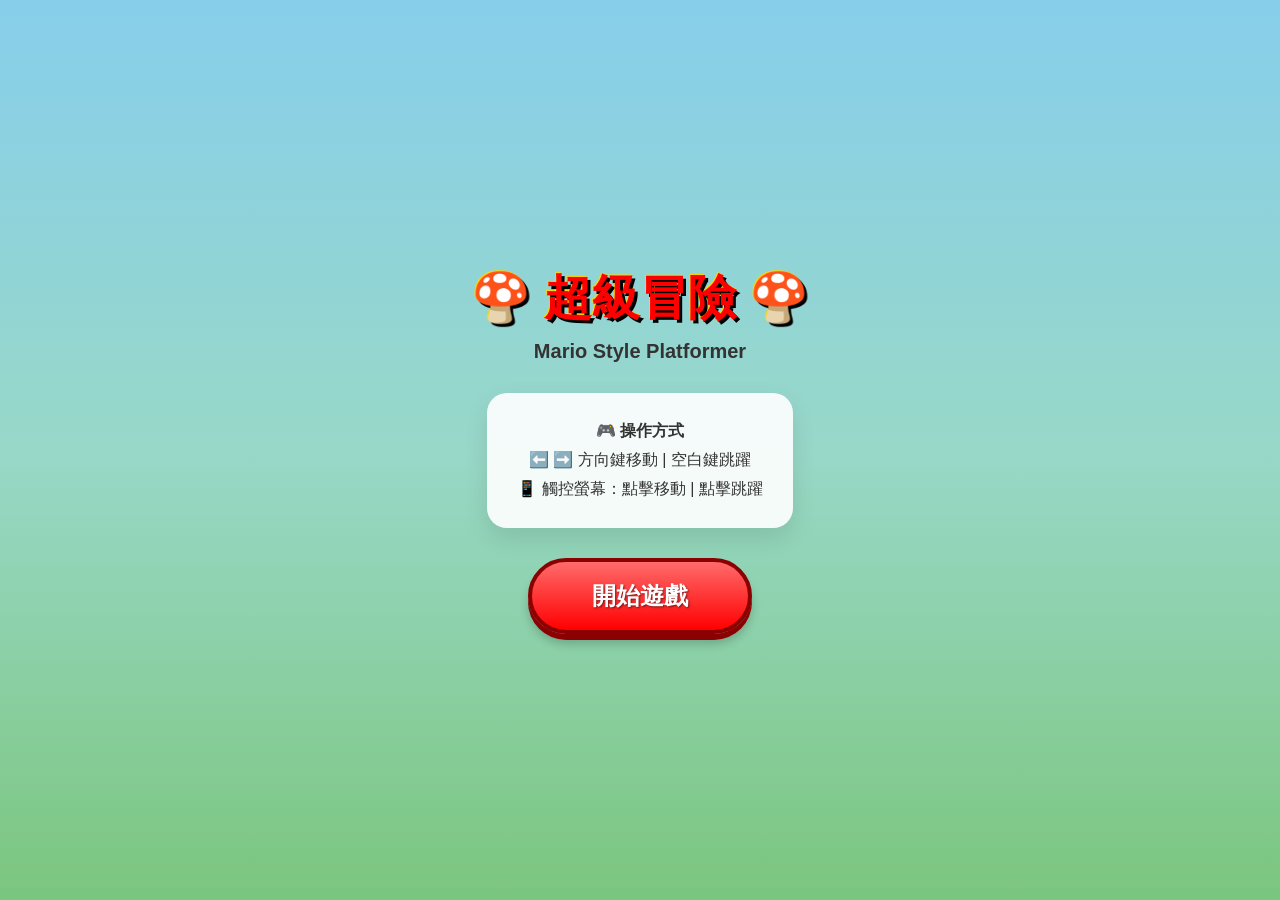
==== index.html @ e12b1402 "🏅v2.29.0 成就系統內容擴充：10 個新成就 + 隱藏機制 + 成就頁 Modal v2.13 已做基礎 9 個成就，但沒展示頁也沒推進感 — 玩家拿到只看到短暫 通知就消失。本版補完最後這塊 " ====
<!DOCTYPE html>
<html lang="zh-TW">

<head>
  <meta charset="UTF-8">
  <meta name="viewport"
    content="width=device-width, initial-scale=1.0, maximum-scale=1.0, user-scalable=no, viewport-fit=cover">
  <meta name="apple-mobile-web-app-capable" content="yes">
  <meta name="mobile-web-app-capable" content="yes">
  <meta name="theme-color" content="#FF0000">
  <meta name="apple-mobile-web-app-status-bar-style" content="black-translucent">
  <meta name="description" content="經典瑪莉歐風格平台跳躍遊戲 - PWA 離線可玩">
  <title>超級瑪莉歐冒險</title>
  <link rel="manifest" href="manifest.json">
  <link rel="icon" type="image/png" href="assets/icon-192.png">
  <link rel="shortcut icon" type="image/png" href="assets/icon-192.png">
  <link rel="apple-touch-icon" href="assets/icon-192.png">
  <link rel="stylesheet" href="style.css?v=2.29.0">
</head>

<body>
  <!-- Start Screen -->
  <div id="startScreen">
    <div id="gameTitle">🍄 超級冒險 🍄</div>
    <div id="gameSubtitle">Mario Style Platformer</div>
    <div id="startInstructions">
      <p>🎮 <strong>操作方式</strong></p>
      <p>⬅️ ➡️ 方向鍵移動 | 空白鍵跳躍</p>
      <p>📱 觸控螢幕：點擊移動 | 點擊跳躍</p>
    </div>
    <button id="startButton">開始遊戲</button>
  </div>

  <!-- Level Select Screen (NES retro style text menu) -->
  <div id="levelSelectScreen">
    <div class="lsTitle">SELECT WORLD</div>
    <div class="lsSubtitle">↑↓ 選擇 ｜ Enter / 點擊 進入</div>
    <ul id="levelSelectList"></ul>
    <button id="levelSelectBack" class="lsBack">← 返回</button>
  </div>

  <!-- Level Cleared Overlay -->
  <div id="levelClearedOverlay">
    <div class="lcTitle">★ STAGE CLEAR ★</div>
    <div id="lcLevelName" class="lcLevelName">World 1-1</div>
    <div id="lcScore" class="lcScore">SCORE: 0</div>
    <div id="lcUnlockMessage" class="lcUnlock"></div>
    <div class="lcButtons">
      <button id="lcNextLevelBtn">下一關 ▶</button>
      <button id="lcMenuBtn">回選單</button>
    </div>
  </div>

  <!-- Game Canvas -->
  <canvas id="gameArea"></canvas>

  <!-- Game UI -->
  <div id="gameUI">
    <div id="score">⭐ 0</div>
    <div id="highScore">🏆 0</div>
    <button id="muteButton">🔊</button>
    <button id="settingsButton" title="音效設定">⚙️</button>
    <button id="fullscreenButton">⛶</button>
    <button id="pauseButton">⏸️</button>
  </div>

  <!-- Pause Overlay -->
  <div id="pauseOverlay">
    <div id="pauseText">⏸️ 暫停</div>
    <div id="pauseContent">
      <div id="pauseStats">
        <div class="stat-row"><span>💀 擊殺</span><span id="pauseKills">0</span></div>
        <div class="stat-row"><span>🪙 金幣</span><span id="pauseCoins">0</span></div>
        <div class="stat-row"><span>👑 分數</span><span id="pauseScore">0</span></div>
        <div class="stat-row"><span>🏅 成就</span><span id="pauseAchievements">0/0</span></div>
      </div>
      <div id="controlGuide">
        <div class="guide-title">🎮 操作說明</div>
        <div class="guide-row"><span>⬅️➡️</span><span>移動</span></div>
        <div class="guide-row"><span>空白鍵</span><span>跳躍</span></div>
        <div class="guide-row"><span>⬇️ / S</span><span>蹲下</span></div>
        <div class="guide-row"><span>Shift</span><span>衝刺</span></div>
        <div class="guide-row"><span>牆壁+跳</span><span>蹬牆跳</span></div>
      </div>
    </div>
    <div id="pauseActions">
      <button id="resumeButton">繼續遊戲</button>
      <button id="achievementsButton" class="pauseSecondaryBtn">🏅 成就 (<span id="achievementCount">0/0</span>)</button>
      <button id="replayTutorialButton" class="pauseSecondaryBtn">📖 重看教學</button>
    </div>
  </div>

  <!-- Achievements Modal -->
  <div id="achievementsModal" class="modal-overlay">
    <div class="modal-content achievementsContent">
      <h3>🏅 成就 <span id="achievementsHeaderRate">(0/0)</span></h3>
      <div id="achievementsList"></div>
      <button id="closeAchievementsBtn">關閉</button>
    </div>
  </div>

  <!-- Game Over Overlay -->
  <div id="gameOverOverlay">
    <div id="gameOver">遊戲結束！</div>
    <div id="finalScore"></div>
    <div id="finalHighScore"></div>
    <button id="restartButton">重新開始</button>
  </div>

  <!-- Audio Settings Modal -->
  <div id="audioSettingsModal" class="modal-overlay">
    <div class="modal-content">
      <h3>🔊 音效設定</h3>
      <div class="volume-control">
        <label>🎵 音樂 (BGM)</label>
        <input type="range" id="musicVolumeSlider" min="0" max="100" value="40">
        <span id="musicVolumeValue">40%</span>
      </div>
      <div class="volume-control">
        <label>🔔 音效 (SFX)</label>
        <input type="range" id="sfxVolumeSlider" min="0" max="100" value="70">
        <span id="sfxVolumeValue">70%</span>
      </div>
      <button id="closeSettingsBtn">確定</button>
    </div>
  </div>

  <!-- Touch Controls -->
  <div id="controlButtons">
    <div id="leftButton" class="controlButton">◀</div>
    <div id="jumpButton" class="controlButton">↑</div>
    <div id="rightButton" class="controlButton">▶</div>
  </div>

  <!-- Update Banner (PWA new-version detection) -->
  <div id="updateBanner">
    <span id="updateBannerText">🎉 新版本已就緒</span>
    <button id="updateBannerBtn">立即更新</button>
    <button id="updateBannerDismiss" aria-label="關閉">✕</button>
  </div>

  <script type="module" src="js/main.js?v=2.29.0"></script>
  <script>
    // Register Service Worker + listen for new-version events.
    // Pairs with version.json polling (in main.js) for redundancy.
    if ('serviceWorker' in navigator) {
      window.addEventListener('load', () => {
        navigator.serviceWorker.register('./sw.js').then(reg => {
          console.log('[SW] registered, scope:', reg.scope);

          // A new SW is installing — wire up an updatefound listener
          reg.addEventListener('updatefound', () => {
            const newWorker = reg.installing;
            if (!newWorker) return;
            newWorker.addEventListener('statechange', () => {
              if (newWorker.state === 'installed' && navigator.serviceWorker.controller) {
                // New SW is ready and an old one is in control → offer update
                window.dispatchEvent(new CustomEvent('marioNewVersionReady', {
                  detail: { source: 'sw-updatefound' }
                }));
              }
            });
          });

          // Periodic update check (every 10 min)
          setInterval(() => reg.update().catch(() => {}), 10 * 60 * 1000);
        }).catch(err => console.warn('[SW] registration failed:', err));

        // When the new SW takes control, suggest reload
        let refreshing = false;
        navigator.serviceWorker.addEventListener('controllerchange', () => {
          if (refreshing) return;
          refreshing = true;
          window.location.reload();
        });
      });
    }

    window.onerror = function (message, source, lineno, colno, error) {
      const errorDiv = document.createElement('div');
      errorDiv.style.position = 'fixed';
      errorDiv.style.top = '0';
      errorDiv.style.left = '0';
      errorDiv.style.width = '100%';
      errorDiv.style.backgroundColor = 'red';
      errorDiv.style.color = 'white';
      errorDiv.style.padding = '10px';
      errorDiv.style.zIndex = '9999';
      errorDiv.textContent = `Error: ${message} at ${source}:${lineno}:${colno}`;
      document.body.appendChild(errorDiv);
      console.error(error);
    };
  </script>
</body>

</html>
---- style.css ----
* {
    box-sizing: border-box;
}

body {
    margin: 0;
    overflow: hidden;
    background: linear-gradient(180deg, #1a1a2e 0%, #16213e 50%, #0f3460 100%);
    font-family: 'Segoe UI', 'Roboto', Arial, sans-serif;
    min-height: 100vh;
    display: flex;
    flex-direction: column;
    align-items: center;
    justify-content: center;
}

#gameArea {
    /* Force 2:1 Aspect Ratio */
    aspect-ratio: 2 / 1;

    /* Constraints to fit screen */
    width: 100%;
    height: auto;
    max-width: 100vw;
    max-height: 60svh;
    /* Dynamic viewport height for iOS */

    /* Centering & Object Fit */
    display: block;
    margin: auto;
    object-fit: contain;

    /* Visuals */
    background-color: #000;
    box-shadow: 0 20px 50px rgba(0, 0, 0, 0.5);
    border-radius: 4px;
}

/* 橫向時允許更大的高度 */
@media (orientation: landscape) {
    #gameArea {
        max-height: 100svh;
    }
}

/* 直立模式：縮短高度讓按鈕有空間 */
@media (orientation: portrait) {
    #gameArea {
        max-height: 45svh;
        width: 100%;
    }

    #gameUI {
        top: 8px;
        padding: 6px 12px;
        gap: 8px;
        font-size: 14px;
        width: 98%;
        justify-content: space-around;
    }

    #score,
    #highScore {
        font-size: 13px;
    }

    #gameUI button {
        width: 32px;
        height: 32px;
        font-size: 14px;
    }

    #controlButtons {
        bottom: 20px;
        gap: 25px;
    }

    .controlButton {
        width: 75px;
        height: 75px;
        font-size: 30px;
    }

    #jumpButton {
        width: 88px;
        height: 88px;
        font-size: 34px;
    }
}

/* ========== START SCREEN ========== */
#startScreen {
    position: fixed;
    top: 0;
    left: 0;
    width: 100%;
    height: 100%;
    background: linear-gradient(180deg, #87CEEB 0%, #98D8C8 50%, #7BC67E 100%);
    display: flex;
    flex-direction: column;
    align-items: center;
    justify-content: center;
    z-index: 1000;
}

#gameTitle {
    font-size: 48px;
    font-weight: 900;
    color: #FF0000;
    text-shadow: 3px 3px 0 #000, -1px -1px 0 #FFD700;
    margin-bottom: 10px;
    animation: bounce 1s ease-in-out infinite;
    text-align: center;
    padding: 0 20px;
}

#gameSubtitle {
    font-size: 20px;
    color: #333;
    margin-bottom: 30px;
    font-weight: bold;
}

#startInstructions {
    background: rgba(255, 255, 255, 0.9);
    padding: 20px 30px;
    border-radius: 20px;
    margin-bottom: 30px;
    text-align: center;
    box-shadow: 0 10px 25px rgba(0, 0, 0, 0.1);
    max-width: 90%;
}

#startInstructions p {
    margin: 8px 0;
    font-size: 16px;
    color: #333;
}

#startButton {
    padding: 18px 60px;
    font-size: 24px;
    font-weight: 900;
    background: linear-gradient(180deg, #FF6B6B 0%, #FF0000 100%);
    color: white;
    border: 4px solid #8B0000;
    border-radius: 50px;
    cursor: pointer;
    text-shadow: 1px 1px 2px rgba(0, 0, 0, 0.5);
    transition: transform 0.1s, box-shadow 0.2s;
    box-shadow: 0 6px 0 #8B0000, 0 10px 10px rgba(0, 0, 0, 0.2);
}

#startButton:hover {
    transform: translateY(-2px);
    box-shadow: 0 8px 0 #8B0000, 0 15px 20px rgba(0, 0, 0, 0.3);
}

#startButton:active {
    transform: translateY(4px);
    box-shadow: 0 2px 0 #8B0000, 0 5px 5px rgba(0, 0, 0, 0.2);
}

@keyframes bounce {

    0%,
    100% {
        transform: translateY(0);
    }

    50% {
        transform: translateY(-10px);
    }
}

/* ========== GAME UI ========== */
#gameUI {
    position: fixed;
    top: 20px;
    left: 50%;
    transform: translateX(-50%);
    display: flex;
    align-items: center;
    gap: 15px;
    padding: 10px 25px;
    padding-top: max(10px, env(safe-area-inset-top));
    padding-left: max(25px, env(safe-area-inset-left));
    padding-right: max(25px, env(safe-area-inset-right));
    background: rgba(255, 255, 255, 0.25);
    backdrop-filter: blur(12px);
    -webkit-backdrop-filter: blur(12px);
    border: 1px solid rgba(255, 255, 255, 0.3);
    border-radius: 50px;
    box-shadow: 0 8px 32px 0 rgba(31, 38, 135, 0.37);
    z-index: 100;
    transition: all 0.3s ease;
}

#score,
#highScore {
    font-size: 20px;
    font-weight: 800;
    color: #fff;
    text-shadow: 0 2px 4px rgba(0, 0, 0, 0.8);
    display: flex;
    align-items: center;
    gap: 5px;
    white-space: nowrap;
}

#gameUI button {
    width: 40px;
    height: 40px;
    border-radius: 50%;
    border: none;
    background: rgba(0, 0, 0, 0.3);
    color: white;
    font-size: 18px;
    cursor: pointer;
    transition: all 0.2s ease;
    display: flex;
    align-items: center;
    justify-content: center;
    backdrop-filter: blur(4px);
    border: 1px solid rgba(255, 255, 255, 0.2);
}

#gameUI button:hover {
    background: rgba(0, 0, 0, 0.5);
    transform: scale(1.1);
}

#gameUI button:active {
    transform: scale(0.95);
}

/* ========== PAUSE OVERLAY ========== */
#pauseOverlay {
    display: none;
    position: fixed;
    top: 0;
    left: 0;
    width: 100%;
    height: 100%;
    background: rgba(20, 20, 40, 0.85);
    backdrop-filter: blur(10px);
    -webkit-backdrop-filter: blur(10px);
    flex-direction: column;
    align-items: center;
    justify-content: center;
    z-index: 200;
    animation: fadeIn 0.3s ease;
}

#pauseText {
    font-size: 64px;
    font-weight: 900;
    color: #fff;
    text-shadow: 0 4px 15px rgba(0, 0, 0, 0.5);
    margin-bottom: 40px;
    letter-spacing: 2px;
}

#resumeButton {
    padding: 15px 60px;
    font-size: 24px;
    font-weight: bold;
    color: white;
    background: linear-gradient(135deg, #6e8efb, #a777e3);
    border: none;
    border-radius: 50px;
    cursor: pointer;
    box-shadow: 0 10px 20px rgba(0, 0, 0, 0.2);
    transition: transform 0.2s, box-shadow 0.2s;
}

#resumeButton:hover {
    transform: translateY(-3px);
    box-shadow: 0 15px 25px rgba(0, 0, 0, 0.3);
}

#pauseActions {
    display: flex;
    flex-direction: column;
    gap: 12px;
    align-items: center;
}

.pauseSecondaryBtn {
    padding: 10px 28px;
    font-size: 15px;
    color: #ddd;
    background: transparent;
    border: 2px solid rgba(255, 255, 255, 0.3);
    border-radius: 30px;
    cursor: pointer;
    transition: border-color 0.15s, color 0.15s;
}

.pauseSecondaryBtn:hover {
    border-color: #FFD700;
    color: #FFD700;
}

/* ========== GAME OVER OVERLAY ========== */
#gameOverOverlay {
    display: none;
    position: fixed;
    top: 0;
    left: 0;
    width: 100%;
    height: 100%;
    background: rgba(0, 0, 0, 0.9);
    backdrop-filter: blur(8px);
    flex-direction: column;
    align-items: center;
    justify-content: center;
    z-index: 200;
    animation: fadeIn 0.5s ease;
}

#gameOver {
    font-size: 60px;
    font-weight: 900;
    color: #FF6B6B;
    text-shadow: 0 4px 10px rgba(0, 0, 0, 0.8);
    margin-bottom: 20px;
    text-align: center;
}

#finalScore {
    font-size: 32px;
    color: #FFD700;
    margin-bottom: 20px;
    font-weight: bold;
    text-shadow: 0 2px 5px rgba(0, 0, 0, 0.8);
}

#finalHighScore {
    font-size: 24px;
    color: #fff;
    margin-bottom: 30px;
    font-weight: bold;
    text-shadow: 0 2px 5px rgba(0, 0, 0, 0.8);
    transition: transform 0.5s ease;
}

#restartButton {
    padding: 18px 50px;
    font-size: 24px;
    font-weight: bold;
    background: linear-gradient(135deg, #FF6B6B 0%, #FF0000 100%);
    color: white;
    border: none;
    border-radius: 50px;
    cursor: pointer;
    box-shadow: 0 10px 20px rgba(255, 0, 0, 0.3);
    transition: all 0.2s;
}

#restartButton:hover {
    transform: scale(1.05) translateY(-2px);
}

/* ========== TOUCH CONTROLS ========== */
#controlButtons {
    position: fixed;
    bottom: 30px;
    left: 0;
    right: 0;
    display: none;
    justify-content: center;
    gap: 40px;
    z-index: 100;
    padding: 0 20px;
    padding-bottom: max(20px, env(safe-area-inset-bottom));
    padding-left: max(20px, env(safe-area-inset-left));
    padding-right: max(20px, env(safe-area-inset-right));
    pointer-events: none;
}

.controlButton {
    width: 90px;
    height: 90px;
    background: rgba(255, 255, 255, 0.25);
    backdrop-filter: blur(10px);
    border: 3px solid rgba(255, 255, 255, 0.5);
    border-radius: 50%;
    display: flex;
    justify-content: center;
    align-items: center;
    font-size: 36px;
    color: white;
    cursor: pointer;
    user-select: none;
    -webkit-user-select: none;
    touch-action: none;
    box-shadow: 0 8px 20px rgba(0, 0, 0, 0.4), inset 0 2px 4px rgba(255, 255, 255, 0.2);
    pointer-events: auto;
    transition: transform 0.08s, background 0.1s, box-shadow 0.1s;
    text-shadow: 0 2px 4px rgba(0, 0, 0, 0.5);
}

.controlButton:active {
    transform: scale(0.88);
    background: rgba(255, 255, 255, 0.5);
    box-shadow: 0 4px 10px rgba(0, 0, 0, 0.3), inset 0 2px 8px rgba(255, 255, 255, 0.4), 0 0 20px rgba(255, 255, 255, 0.3);
}

#jumpButton {
    width: 105px;
    height: 105px;
    background: rgba(255, 80, 80, 0.45);
    border-color: rgba(255, 120, 120, 0.7);
    font-size: 40px;
}

#jumpButton:active {
    background: rgba(255, 100, 100, 0.7);
    box-shadow: 0 4px 10px rgba(255, 0, 0, 0.3), inset 0 2px 8px rgba(255, 255, 255, 0.3), 0 0 25px rgba(255, 100, 100, 0.5);
}

/* ========== ORIENTATION WARNING ========== */
#orientationWarning {
    display: none;
    position: fixed;
    top: 0;
    left: 0;
    width: 100%;
    height: 100%;
    background: #1a1a2e;
    z-index: 9999;
    flex-direction: column;
    align-items: center;
    justify-content: center;
    color: white;
    text-align: center;
    padding: 20px;
    padding-left: max(20px, env(safe-area-inset-left));
    padding-right: max(20px, env(safe-area-inset-right));
}

.rotate-icon {
    font-size: 60px;
    margin-bottom: 20px;
    animation: rotatePhone 2s infinite ease-in-out;
    display: block;
}

#orientationWarning p {
    font-size: 24px;
    line-height: 1.5;
    font-weight: bold;
    color: #fff;
    margin: 0;
    text-shadow: 0 2px 4px rgba(0, 0, 0, 0.5);
}

@keyframes rotatePhone {

    0%,
    10% {
        transform: rotate(0deg);
    }

    40%,
    60% {
        transform: rotate(-90deg);
    }

    90%,
    100% {
        transform: rotate(0deg);
    }
}

@keyframes fadeIn {
    from {
        opacity: 0;
    }

    to {
        opacity: 1;
    }
}

@keyframes slideDown {
    from {
        transform: translateY(-50px);
        opacity: 0;
    }

    to {
        transform: translateY(0);
        opacity: 1;
    }
}

/* ========== RESPONSIVE ========== */
@media (max-width: 850px) {
    #gameArea {
        /* Remove forced width/height to let aspect-ratio work globally */
        border: none;
        border-radius: 0;
    }

    #gameUI {
        top: 10px;
        padding: 8px 15px;
        gap: 10px;
        width: 95%;
        justify-content: space-around;
    }

    #score,
    #highScore {
        font-size: 16px;
    }

    #gameUI button {
        width: 36px;
        height: 36px;
        font-size: 16px;
    }

    #gameTitle {
        font-size: 32px;
    }

    #pauseText {
        font-size: 40px;
    }

    #gameOver {
        font-size: 40px;
    }
}

/* 觸控裝置（含直立與橫向）均顯示觸控按鈕 */
@media (pointer: coarse) {
    #controlButtons {
        display: flex !important;
    }
}

/* 小螢幕也顯示觸控按鈕 */
@media (max-width: 850px) {
    #controlButtons {
        display: flex !important;
    }
}

/* 橫向時按鈕隱藏（鍵盤玩家不需要） */
@media (pointer: fine) and (orientation: landscape) {
    #controlButtons {
        display: none !important;
    }
}

/* ========== Audio Settings Modal ========== */
.modal-overlay {
    display: none;
    position: fixed;
    top: 0;
    left: 0;
    width: 100%;
    height: 100%;
    background: rgba(0, 0, 0, 0.7);
    backdrop-filter: blur(5px);
    z-index: 9999;
    justify-content: center;
    align-items: center;
}

.modal-overlay.active {
    display: flex;
}

.modal-content {
    background: linear-gradient(135deg, rgba(30, 30, 50, 0.95), rgba(50, 50, 80, 0.95));
    border: 2px solid rgba(255, 255, 255, 0.2);
    border-radius: 16px;
    padding: 25px 35px;
    min-width: 300px;
    max-width: 90vw;
    box-shadow: 0 20px 40px rgba(0, 0, 0, 0.5);
}

.modal-content h3 {
    font-size: 24px;
    color: #FFD700;
    margin: 0 0 20px 0;
    text-align: center;
}

.volume-control {
    margin: 15px 0;
}

.volume-control label {
    display: block;
    color: #FFF;
    font-size: 14px;
    margin-bottom: 8px;
}

.volume-control input[type=range] {
    width: 100%;
    height: 8px;
    border-radius: 4px;
    background: rgba(255, 255, 255, 0.2);
    outline: none;
    -webkit-appearance: none;
}

.volume-control span {
    display: block;
    text-align: right;
    color: #AAA;
    font-size: 12px;
    margin-top: 4px;
}

#closeSettingsBtn {
    width: 100%;
    margin-top: 20px;
    padding: 12px;
    font-size: 16px;
    background: linear-gradient(135deg, #4CAF50, #2E7D32);
    border: none;
    border-radius: 8px;
    color: white;
    cursor: pointer;
}

#settingsButton {
    font-size: 18px;
}

/* ========== PAUSE STATS & GUIDE ========== */
#pauseContent {
    display: flex;
    flex-direction: column;
    align-items: center;
    gap: 20px;
    max-height: 80vh;
    overflow-y: auto;
    padding: 10px;
    width: 100%;
}

#pauseStats,
#controlGuide {
    background: rgba(0, 0, 0, 0.4);
    border-radius: 15px;
    padding: 15px 25px;
    width: 90%;
    max-width: 300px;
}

.stat-row,
.guide-row {
    display: flex;
    justify-content: space-between;
    color: white;
    font-size: 16px;
    padding: 6px 0;
    border-bottom: 1px solid rgba(255, 255, 255, 0.1);
}

.stat-row:last-child,
.guide-row:last-child {
    border-bottom: none;
}

.stat-row span:first-child,
.guide-row span:first-child {
    color: #CCC;
}

.stat-row span:last-child,
.guide-row span:last-child {
    font-weight: bold;
    color: #FFD700;
}

.guide-title {
    color: #FFD700;
    font-size: 18px;
    font-weight: bold;
    text-align: center;
    margin-bottom: 10px;
    border-bottom: 1px solid rgba(255, 255, 255, 0.2);
    padding-bottom: 8px;
}

.guide-row span:first-child {
    font-family: monospace;
    background: rgba(255, 255, 255, 0.1);
    padding: 2px 6px;
    border-radius: 4px;
}

.guide-row span:last-child {
    color: #FFF;
}

/* Landscape Layout for Pause Menu */
@media (orientation: landscape) and (max-height: 600px) {
    #pauseContent {
        flex-direction: row;
        flex-wrap: wrap;
        justify-content: center;
        align-items: flex-start;
    }

    #pauseText {
        font-size: 32px;
        margin-bottom: 10px;
        width: 100%;
        text-align: center;
    }

    #pauseStats,
    #controlGuide {
        width: 45%;
        margin: 0;
    }
}

/* Mobile Portrait Adjustments */
@media (max-width: 480px) {
    #pauseText {
        font-size: 36px;
        margin-bottom: 20px;
    }

    #pauseStats,
    #controlGuide {
        padding: 12px 20px;
    }

    .stat-row,
    .guide-row {
        font-size: 14px;
    }
}

/* ========== iOS Safari Landscape Fix ========== */
/* Use svh (smallest viewport height) which accounts for browser UI */
@media (pointer: coarse) and (orientation: landscape) {
    body {
        /* Remove padding that might cause issues */
        padding: 0;
        margin: 0;
        /* Use flex to center game area properly */
        min-height: 100svh;
        min-height: -webkit-fill-available;
    }

    #gameArea {
        /* Use svh which is the smallest possible viewport (accounts for all browser chrome) */
        max-height: 85svh;
        max-height: min(85svh, calc(100svh - 60px));
        /* Fallback for browsers that don't support svh */
        max-height: calc(100vh - 80px);
        width: auto;
        /* Let width be calculated from height via aspect-ratio */
    }

    #gameUI {
        top: 5px;
        padding-top: 5px;
    }
}

/* ============================================================ */
/* Level Select Screen — NES retro style text menu (v2.27.0)    */
/* ============================================================ */

#levelSelectScreen {
    display: none;
    position: fixed;
    top: 0;
    left: 0;
    width: 100%;
    height: 100%;
    background: #000;
    color: #fff;
    flex-direction: column;
    align-items: center;
    justify-content: center;
    z-index: 1100;
    font-family: 'Courier New', 'Consolas', monospace;
    padding: 20px;
    box-sizing: border-box;
}

#levelSelectScreen.active {
    display: flex;
}

#levelSelectScreen .lsTitle {
    font-size: 36px;
    font-weight: 900;
    color: #FFD700;
    letter-spacing: 4px;
    text-shadow: 3px 3px 0 #FF0000;
    margin-bottom: 8px;
    text-align: center;
}

#levelSelectScreen .lsSubtitle {
    font-size: 13px;
    color: #888;
    margin-bottom: 30px;
    letter-spacing: 1px;
}

#levelSelectList {
    list-style: none;
    padding: 0;
    margin: 0 0 30px 0;
    width: min(420px, 90vw);
}

#levelSelectList li {
    display: flex;
    align-items: center;
    gap: 14px;
    padding: 14px 20px;
    margin: 6px 0;
    border: 2px solid #333;
    background: #111;
    color: #ccc;
    font-size: 18px;
    cursor: pointer;
    transition: background 0.1s, transform 0.1s, border-color 0.1s;
    user-select: none;
}

#levelSelectList li.unlocked:hover,
#levelSelectList li.unlocked.selected {
    background: #FFD700;
    color: #000;
    border-color: #FF0000;
    transform: translateX(8px);
}

#levelSelectList li.unlocked.selected::before {
    content: '▶';
    color: #FF0000;
    font-weight: 900;
    margin-right: 4px;
}

#levelSelectList li.locked {
    opacity: 0.4;
    cursor: not-allowed;
}

#levelSelectList li .lsEmoji {
    font-size: 26px;
    flex-shrink: 0;
}

#levelSelectList li .lsName {
    font-weight: 900;
    flex: 1;
}

#levelSelectList li .lsSub {
    font-size: 14px;
    color: #888;
}

#levelSelectList li.unlocked.selected .lsSub,
#levelSelectList li.unlocked:hover .lsSub {
    color: #444;
}

#levelSelectList li .lsLock {
    font-size: 16px;
    color: #666;
}

#levelSelectList li.endless {
    border-top: 4px double #555;
    margin-top: 18px;
    padding-top: 18px;
    color: #4CAF50;
}

#levelSelectList li.endless .lsName {
    color: #4CAF50;
}

#levelSelectList li.endless.selected,
#levelSelectList li.endless:hover {
    background: #4CAF50;
    color: #000;
}

#levelSelectList li.endless.selected .lsName,
#levelSelectList li.endless:hover .lsName {
    color: #000;
}

#levelSelectScreen .lsBack {
    padding: 10px 28px;
    font-size: 14px;
    background: transparent;
    color: #888;
    border: 2px solid #444;
    cursor: pointer;
    font-family: inherit;
    letter-spacing: 1px;
}

#levelSelectScreen .lsBack:hover {
    color: #fff;
    border-color: #fff;
}

/* ============================================================ */
/* Level Cleared Overlay (v2.27.0)                              */
/* ============================================================ */

#levelClearedOverlay {
    display: none;
    position: fixed;
    top: 0;
    left: 0;
    width: 100%;
    height: 100%;
    background: rgba(0, 0, 0, 0.92);
    backdrop-filter: blur(8px);
    flex-direction: column;
    align-items: center;
    justify-content: center;
    z-index: 1200;
    animation: fadeIn 0.5s ease;
    font-family: 'Courier New', 'Consolas', monospace;
}

#levelClearedOverlay.active {
    display: flex;
}

#levelClearedOverlay .lcTitle {
    font-size: 44px;
    font-weight: 900;
    color: #FFD700;
    letter-spacing: 6px;
    text-shadow: 3px 3px 0 #FF0000, 0 0 20px rgba(255, 215, 0, 0.6);
    margin-bottom: 24px;
    animation: bounce 1.2s ease-in-out infinite;
    text-align: center;
}

#levelClearedOverlay .lcLevelName {
    font-size: 28px;
    color: #fff;
    margin-bottom: 12px;
    letter-spacing: 2px;
}

#levelClearedOverlay .lcScore {
    font-size: 22px;
    color: #FFD700;
    margin-bottom: 20px;
    letter-spacing: 1px;
}

#levelClearedOverlay .lcUnlock {
    font-size: 16px;
    color: #4CAF50;
    margin-bottom: 36px;
    min-height: 24px;
    text-align: center;
    padding: 0 20px;
}

#levelClearedOverlay .lcButtons {
    display: flex;
    gap: 16px;
    flex-wrap: wrap;
    justify-content: center;
}

#levelClearedOverlay .lcButtons button {
    padding: 14px 32px;
    font-size: 18px;
    font-weight: 900;
    border: 3px solid;
    cursor: pointer;
    font-family: inherit;
    letter-spacing: 1px;
}

#lcNextLevelBtn {
    background: #FFD700;
    color: #000;
    border-color: #FF0000;
}

#lcNextLevelBtn:hover {
    background: #FFA500;
    transform: translateY(-2px);
}

#lcNextLevelBtn:disabled {
    opacity: 0.3;
    cursor: not-allowed;
    transform: none;
}

#lcMenuBtn {
    background: transparent;
    color: #fff;
    border-color: #888;
}

#lcMenuBtn:hover {
    border-color: #fff;
    background: rgba(255, 255, 255, 0.1);
}

@media (max-width: 600px) {
    #levelSelectScreen .lsTitle {
        font-size: 28px;
    }
    #levelSelectList li {
        font-size: 16px;
        padding: 12px 14px;
    }
    #levelClearedOverlay .lcTitle {
        font-size: 32px;
        letter-spacing: 4px;
    }
    #levelClearedOverlay .lcLevelName {
        font-size: 22px;
    }
}

/* ============================================================ */
/* Update Banner — PWA new-version detection (v2.27.1)           */
/* ============================================================ */

#updateBanner {
    display: none;
    position: fixed;
    bottom: 20px;
    left: 50%;
    transform: translateX(-50%);
    background: #1a1a1a;
    color: #fff;
    padding: 14px 20px;
    border: 2px solid #FFD700;
    border-radius: 8px;
    box-shadow: 0 8px 24px rgba(0, 0, 0, 0.5);
    z-index: 9999;
    align-items: center;
    gap: 12px;
    font-family: 'Courier New', monospace;
    animation: slideUp 0.4s ease;
    max-width: 92vw;
}

#updateBanner.active {
    display: flex;
}

#updateBannerText {
    font-size: 14px;
    color: #FFD700;
    letter-spacing: 0.5px;
}

#updateBannerBtn {
    padding: 8px 18px;
    background: #FFD700;
    color: #000;
    border: none;
    border-radius: 4px;
    font-weight: 900;
    cursor: pointer;
    font-family: inherit;
    font-size: 13px;
    letter-spacing: 1px;
}

#updateBannerBtn:hover {
    background: #FFA500;
}

#updateBannerDismiss {
    background: transparent;
    color: #888;
    border: none;
    cursor: pointer;
    font-size: 16px;
    padding: 4px 8px;
    line-height: 1;
}

#updateBannerDismiss:hover {
    color: #fff;
}

@keyframes slideUp {
    from { transform: translate(-50%, 100px); opacity: 0; }
    to { transform: translate(-50%, 0); opacity: 1; }
}

@media (max-width: 600px) {
    #updateBanner {
        bottom: 10px;
        padding: 10px 14px;
        font-size: 12px;
    }
    #updateBannerText { font-size: 12px; }
    #updateBannerBtn { padding: 6px 12px; font-size: 12px; }
}

/* ============================================================ */
/* Achievements Modal (v2.29.0)                                 */
/* ============================================================ */

#achievementsModal .achievementsContent {
    width: min(560px, 92vw);
    max-height: 85vh;
    display: flex;
    flex-direction: column;
}

#achievementsHeaderRate {
    font-size: 16px;
    color: #4CAF50;
    font-weight: 600;
}

#achievementsList {
    flex: 1;
    overflow-y: auto;
    padding-right: 8px;
    margin: 12px 0 18px 0;
    max-height: 56vh;
}

.achievementItem {
    display: flex;
    align-items: center;
    gap: 14px;
    padding: 12px 14px;
    margin: 6px 0;
    border-radius: 8px;
    background: rgba(0, 0, 0, 0.25);
    border: 2px solid rgba(255, 255, 255, 0.05);
    transition: border-color 0.15s;
}

.achievementItem.unlocked {
    background: linear-gradient(135deg, rgba(255, 215, 0, 0.2), rgba(255, 165, 0, 0.15));
    border-color: rgba(255, 215, 0, 0.5);
}

.achievementItem.locked {
    opacity: 0.55;
}

.achievementItem .achIcon {
    font-size: 32px;
    flex-shrink: 0;
    width: 44px;
    text-align: center;
}

.achievementItem.unlocked .achIcon {
    filter: drop-shadow(0 0 4px rgba(255, 215, 0, 0.6));
}

.achievementItem .achText {
    flex: 1;
    min-width: 0;
}

.achievementItem .achName {
    font-size: 16px;
    font-weight: 700;
    color: #fff;
    margin-bottom: 2px;
}

.achievementItem.unlocked .achName {
    color: #FFD700;
}

.achievementItem.locked .achName {
    color: #888;
}

.achievementItem .achDesc {
    font-size: 13px;
    color: #aaa;
    line-height: 1.3;
}

.achievementItem .achStatus {
    font-size: 14px;
    flex-shrink: 0;
    color: #4CAF50;
    font-weight: 700;
}

#closeAchievementsBtn {
    align-self: center;
    padding: 10px 36px;
    background: linear-gradient(135deg, #6e8efb, #a777e3);
    color: white;
    border: none;
    border-radius: 30px;
    font-size: 16px;
    font-weight: 700;
    cursor: pointer;
    transition: transform 0.15s;
}

#closeAchievementsBtn:hover {
    transform: translateY(-2px);
}

@media (max-width: 600px) {
    #achievementsModal .achievementsContent {
        padding: 18px 18px;
    }
    .achievementItem .achIcon { font-size: 26px; width: 36px; }
    .achievementItem .achName { font-size: 14px; }
    .achievementItem .achDesc { font-size: 12px; }
}
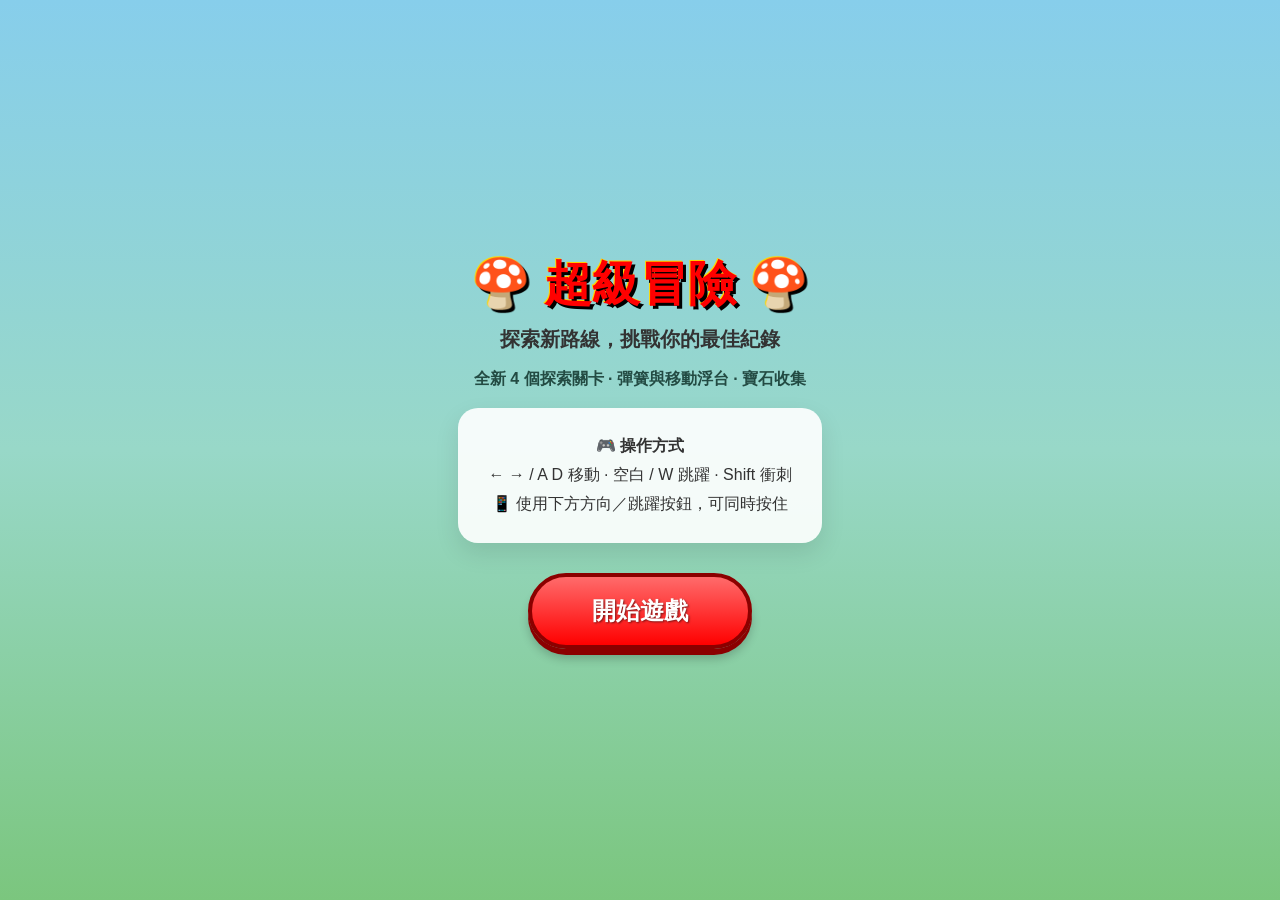
==== commit d2865f5f: "feat: add adventure trails and stabilize gameplay v2.34.0" ====
--- a/index.html
+++ b/index.html
@@ -15,38 +15,43 @@
   <link rel="icon" type="image/png" href="assets/icon-192.png">
   <link rel="shortcut icon" type="image/png" href="assets/icon-192.png">
   <link rel="apple-touch-icon" href="assets/icon-192.png">
-  <link rel="stylesheet" href="style.css?v=2.29.0">
+  <link rel="stylesheet" href="style.css?v=2.34.0">
+  <link rel="stylesheet" href="adventure.css?v=2.34.0">
+  <script type="importmap" id="game-imports">{"imports":{"./js/AchievementSystem.js":"./js/AchievementSystem.js?v=2.34.0","./js/AdventureCourse.js":"./js/AdventureCourse.js?v=2.34.0","./js/AssetLoader.js":"./js/AssetLoader.js?v=2.34.0","./js/AudioSystem.js":"./js/AudioSystem.js?v=2.34.0","./js/Background.js":"./js/Background.js?v=2.34.0","./js/BonusLevelGenerator.js":"./js/BonusLevelGenerator.js?v=2.34.0","./js/Boss.js":"./js/Boss.js?v=2.34.0","./js/Camera.js":"./js/Camera.js?v=2.34.0","./js/Cannon.js":"./js/Cannon.js?v=2.34.0","./js/Cape.js":"./js/Cape.js?v=2.34.0","./js/Checkpoint.js":"./js/Checkpoint.js?v=2.34.0","./js/Coin.js":"./js/Coin.js?v=2.34.0","./js/CollisionSystem.js":"./js/CollisionSystem.js?v=2.34.0","./js/Config.js":"./js/Config.js?v=2.34.0","./js/Enemy.js":"./js/Enemy.js?v=2.34.0","./js/EnemyBehaviors.js":"./js/EnemyBehaviors.js?v=2.34.0","./js/EnemyManager.js":"./js/EnemyManager.js?v=2.34.0","./js/Fireball.js":"./js/Fireball.js?v=2.34.0","./js/FireFlower.js":"./js/FireFlower.js?v=2.34.0","./js/FixedStepLoop.js":"./js/FixedStepLoop.js?v=2.34.0","./js/Game.js":"./js/Game.js?v=2.34.0","./js/Iceball.js":"./js/Iceball.js?v=2.34.0","./js/IceFlower.js":"./js/IceFlower.js?v=2.34.0","./js/InputHandler.js":"./js/InputHandler.js?v=2.34.0","./js/Lava.js":"./js/Lava.js?v=2.34.0","./js/LevelGenerator.js":"./js/LevelGenerator.js?v=2.34.0","./js/LevelLoader.js":"./js/LevelLoader.js?v=2.34.0","./js/Levels.js":"./js/Levels.js?v=2.34.0","./js/LightingSystem.js":"./js/LightingSystem.js?v=2.34.0","./js/Magnet.js":"./js/Magnet.js?v=2.34.0","./js/main.js":"./js/main.js?v=2.34.0","./js/MegaMushroom.js":"./js/MegaMushroom.js?v=2.34.0","./js/Mushroom.js":"./js/Mushroom.js?v=2.34.0","./js/ObjectPool.js":"./js/ObjectPool.js?v=2.34.0","./js/OneUpMushroom.js":"./js/OneUpMushroom.js?v=2.34.0","./js/ParticleSystem.js":"./js/ParticleSystem.js?v=2.34.0","./js/Pipe.js":"./js/Pipe.js?v=2.34.0","./js/Platform.js":"./js/Platform.js?v=2.34.0","./js/Player.js":"./js/Player.js?v=2.34.0","./js/PlayerStates.js":"./js/PlayerStates.js?v=2.34.0","./js/QuestionBlock.js":"./js/QuestionBlock.js?v=2.34.0","./js/Rewards.js":"./js/Rewards.js?v=2.34.0","./js/saveHelper.js":"./js/saveHelper.js?v=2.34.0","./js/SpatialGrid.js":"./js/SpatialGrid.js?v=2.34.0","./js/SpriteAnimator.js":"./js/SpriteAnimator.js?v=2.34.0","./js/Star.js":"./js/Star.js?v=2.34.0","./js/TransitionManager.js":"./js/TransitionManager.js?v=2.34.0","./js/Tutorial.js":"./js/Tutorial.js?v=2.34.0","./js/UIManager.js":"./js/UIManager.js?v=2.34.0","./js/utils.js":"./js/utils.js?v=2.34.0","./js/version.js":"./js/version.js?v=2.34.0","./js/WeatherSystem.js":"./js/WeatherSystem.js?v=2.34.0"}}</script>
 </head>
 
 <body>
   <!-- Start Screen -->
   <div id="startScreen">
     <div id="gameTitle">🍄 超級冒險 🍄</div>
-    <div id="gameSubtitle">Mario Style Platformer</div>
+    <div id="gameSubtitle">探索新路線，挑戰你的最佳紀錄</div>
+    <p class="newFeatures">全新 4 個探索關卡 · 彈簧與移動浮台 · 寶石收集</p>
     <div id="startInstructions">
       <p>🎮 <strong>操作方式</strong></p>
-      <p>⬅️ ➡️ 方向鍵移動 | 空白鍵跳躍</p>
-      <p>📱 觸控螢幕：點擊移動 | 點擊跳躍</p>
+      <p>← → / A D 移動 · 空白 / W 跳躍 · Shift 衝刺</p>
+      <p>📱 使用下方方向／跳躍按鈕，可同時按住</p>
     </div>
     <button id="startButton">開始遊戲</button>
   </div>
 
   <!-- Level Select Screen (NES retro style text menu) -->
   <div id="levelSelectScreen">
-    <div class="lsTitle">SELECT WORLD</div>
-    <div class="lsSubtitle">↑↓ 選擇 ｜ Enter / 點擊 進入</div>
+    <div class="lsTitle">選擇你的冒險</div>
+    <div class="lsSubtitle">↑↓ 選擇 · Enter 進入 · 探索關卡全部開放<br>★ 通關　★ 收齊寶石　★ 不失去生命</div>
     <ul id="levelSelectList"></ul>
     <button id="levelSelectBack" class="lsBack">← 返回</button>
   </div>
 
   <!-- Level Cleared Overlay -->
   <div id="levelClearedOverlay">
-    <div class="lcTitle">★ STAGE CLEAR ★</div>
+    <div class="lcTitle">★ 冒險完成 ★</div>
     <div id="lcLevelName" class="lcLevelName">World 1-1</div>
     <div id="lcScore" class="lcScore">SCORE: 0</div>
+    <p id="courseResult" hidden></p>
     <div id="lcUnlockMessage" class="lcUnlock"></div>
     <div class="lcButtons">
       <button id="lcNextLevelBtn">下一關 ▶</button>
+      <button id="lcReplayBtn">再挑戰一次 ↻</button>
       <button id="lcMenuBtn">回選單</button>
     </div>
   </div>
@@ -58,10 +63,10 @@
   <div id="gameUI">
     <div id="score">⭐ 0</div>
     <div id="highScore">🏆 0</div>
-    <button id="muteButton">🔊</button>
+    <button id="muteButton" aria-label="切換靜音">🔊</button>
     <button id="settingsButton" title="音效設定">⚙️</button>
-    <button id="fullscreenButton">⛶</button>
-    <button id="pauseButton">⏸️</button>
+    <button id="fullscreenButton" aria-label="切換全螢幕">⛶</button>
+    <button id="pauseButton" aria-label="暫停遊戲">⏸️</button>
   </div>
 
   <!-- Pause Overlay -->
@@ -86,6 +91,7 @@
     <div id="pauseActions">
       <button id="resumeButton">繼續遊戲</button>
       <button id="achievementsButton" class="pauseSecondaryBtn">🏅 成就 (<span id="achievementCount">0/0</span>)</button>
+      <button id="pauseMenuBtn" class="pauseSecondaryBtn">回冒險選單</button>
       <button id="replayTutorialButton" class="pauseSecondaryBtn">📖 重看教學</button>
     </div>
   </div>
@@ -105,6 +111,7 @@
     <div id="finalScore"></div>
     <div id="finalHighScore"></div>
     <button id="restartButton">重新開始</button>
+    <button id="gameOverMenuBtn" class="pauseSecondaryBtn">回冒險選單</button>
   </div>
 
   <!-- Audio Settings Modal -->
@@ -112,12 +119,12 @@
     <div class="modal-content">
       <h3>🔊 音效設定</h3>
       <div class="volume-control">
-        <label>🎵 音樂 (BGM)</label>
+        <label for="musicVolumeSlider">🎵 音樂 (BGM)</label>
         <input type="range" id="musicVolumeSlider" min="0" max="100" value="40">
         <span id="musicVolumeValue">40%</span>
       </div>
       <div class="volume-control">
-        <label>🔔 音效 (SFX)</label>
+        <label for="sfxVolumeSlider">🔔 音效 (SFX)</label>
         <input type="range" id="sfxVolumeSlider" min="0" max="100" value="70">
         <span id="sfxVolumeValue">70%</span>
       </div>
@@ -127,9 +134,15 @@
 
   <!-- Touch Controls -->
   <div id="controlButtons">
-    <div id="leftButton" class="controlButton">◀</div>
-    <div id="jumpButton" class="controlButton">↑</div>
-    <div id="rightButton" class="controlButton">▶</div>
+    <div class="directionControls">
+      <button id="leftButton" class="controlButton" aria-label="向左移動">◀</button>
+      <button id="rightButton" class="controlButton" aria-label="向右移動">▶</button>
+      <button id="downButton" class="controlButton" aria-label="蹲下或進入水管">↓</button>
+    </div>
+    <div class="actionControls">
+      <button id="sprintButton" class="controlButton" aria-label="衝刺">衝刺</button>
+      <button id="jumpButton" class="controlButton" aria-label="跳躍">跳</button>
+    </div>
   </div>
 
   <!-- Update Banner (PWA new-version detection) -->
@@ -139,11 +152,11 @@
     <button id="updateBannerDismiss" aria-label="關閉">✕</button>
   </div>
 
-  <script type="module" src="js/main.js?v=2.29.0"></script>
+  <script type="module" src="js/main.js?v=2.34.0"></script>
   <script>
     // Register Service Worker + listen for new-version events.
     // Pairs with version.json polling (in main.js) for redundancy.
-    if ('serviceWorker' in navigator) {
+    if ('serviceWorker' in navigator && (!['localhost', '127.0.0.1'].includes(location.hostname) || new URLSearchParams(location.search).has('pwa'))) {
       window.addEventListener('load', () => {
         navigator.serviceWorker.register('./sw.js').then(reg => {
           console.log('[SW] registered, scope:', reg.scope);
@@ -170,8 +183,7 @@
         let refreshing = false;
         navigator.serviceWorker.addEventListener('controllerchange', () => {
           if (refreshing) return;
-          refreshing = true;
-          window.location.reload();
+          window.dispatchEvent(new CustomEvent('marioNewVersionReady', { detail: { source: 'controllerchange' } }));
         });
       });
     }
--- a/style.css
+++ b/style.css
@@ -1206,6 +1206,22 @@
     line-height: 1.3;
 }
 
+.achievementItem .achReward {
+    font-size: 12px;
+    color: #888;
+    margin-top: 4px;
+    padding: 3px 8px;
+    border-radius: 4px;
+    background: rgba(255, 255, 255, 0.05);
+    display: inline-block;
+}
+
+.achievementItem .achReward.achRewardActive {
+    color: #FFD700;
+    background: rgba(255, 215, 0, 0.15);
+    border: 1px solid rgba(255, 215, 0, 0.3);
+}
+
 .achievementItem .achStatus {
     font-size: 14px;
     flex-shrink: 0;
--- a/adventure.css
+++ b/adventure.css
@@ -0,0 +1,64 @@
+/* Adventure update: compact, scrollable menus and complete touch controls. */
+#gameArea { width: min(100vw, 200svh); height: auto; max-width: 100%; touch-action: none; }
+#gameUI, #controlButtons { visibility: hidden; }
+body.playing #gameUI, body.playing #controlButtons { visibility: visible; }
+.newFeatures { color: #234b43; text-align: center; padding: 0 20px; margin: 0 0 18px; font-weight: 600; }
+#gameTitle { font-size: clamp(28px, 5vw, 48px); }
+#gameSubtitle { text-align: center; padding: 0 16px; margin-bottom: 16px; }
+#levelSelectScreen { overflow-y: auto; justify-content: flex-start; padding: max(24px, env(safe-area-inset-top)) 16px 24px; background: #122c2c; }
+#levelSelectScreen .lsTitle { color: #fff3bb; text-shadow: 2px 3px #13211e; font-family: inherit; font-size: clamp(24px, 4vw, 34px); margin: 0 0 10px; }
+#levelSelectScreen .lsSubtitle { font-family: inherit; color: #ccded6; line-height: 1.8; margin-bottom: 16px; text-align: center; }
+#levelSelectList { width: min(760px, 100%); max-width: none; display: grid; grid-template-columns: 1fr 1fr; gap: 10px; margin: 0; }
+#levelSelectList li { margin: 0; min-height: 67px; padding: 14px 12px; font-family: inherit; flex-wrap: wrap; border: 2px solid #58746a; background: #213e36; color: #fff; gap: 8px; cursor: pointer; }
+#levelSelectList li .lsName { font-family: inherit; font-size: 17px; flex: 1; }
+#levelSelectList li .lsSub { font-size: 12px; color: #d0e4db; margin: 0; }
+#levelSelectList li .lsEmoji { width: 26px; margin: 0; font-size: 22px; }
+#levelSelectList li.course { border-left: 6px solid var(--course-color); }
+#levelSelectList li .lsRecord { flex-basis: 100%; font-size: 12px; color: #ffe396; padding-left: 34px; }
+#levelSelectList li.locked { opacity: 0.68; cursor: default; }
+#levelSelectList li.unlocked.selected, #levelSelectList li.unlocked:hover, #levelSelectList li:focus-visible { background: #fff0bc; color: #20372c; border-color: #f4c862; outline: none; transform: none; }
+#levelSelectList li.selected .lsRecord, #levelSelectList li:hover .lsRecord { color: #674516; }
+#levelSelectList li.unlocked.selected::before { display: none; }
+#levelSelectList li.endless { grid-column: 1 / -1; }
+#levelSelectList li.endless .lsName { color: inherit; }
+#levelSelectScreen .lsBack { margin-top: 16px; flex-shrink: 0; color: #eee; }
+.lcButtons { flex-wrap: wrap; justify-content: center; }
+#levelClearedOverlay { overflow-y: auto; padding: 24px 16px; }
+#courseResult { white-space: pre-line; color: #e7f1e4; line-height: 1.9; text-align: center; }
+#pauseOverlay { overflow-y: auto; padding: 16px; }
+#pauseActions { flex-wrap: wrap; justify-content: center; }
+#gameOverMenuBtn { margin-top: 15px; }
+#controlButtons { width: 100%; padding: 0 max(14px, env(safe-area-inset-right)) 0 max(14px, env(safe-area-inset-left)); justify-content: space-between; gap: 10px; bottom: max(14px, env(safe-area-inset-bottom)); pointer-events: none; }
+.directionControls, .actionControls { display: flex; gap: 10px; align-items: center; }
+.controlButton { pointer-events: auto; touch-action: none; user-select: none; -webkit-user-select: none; font-family: inherit; color: white; padding: 0; white-space: nowrap; }
+#downButton, #sprintButton { width: 55px; height: 55px; font-size: 16px; background: #395f80; }
+button:focus-visible { outline: 3px solid #f7c841; outline-offset: 3px; }
+@media (max-width: 600px) {
+    #levelSelectList { grid-template-columns: 1fr; gap: 8px; }
+    #levelSelectScreen .lsTitle { font-size: 25px; }
+    #levelSelectList li { min-height: 62px; padding: 10px; }
+    #levelSelectList li .lsSub { font-size: 11px; }
+    #gameSubtitle { font-size: 16px; }
+    .newFeatures { font-size: 13px; }
+    #startInstructions { padding: 14px; margin-bottom: 20px; }
+    #startInstructions p { font-size: 13px; }
+    .directionControls, .actionControls { gap: 6px; }
+    .controlButton, #jumpButton { width: 52px; height: 52px; font-size: 23px; }
+    #downButton, #sprintButton { width: 44px; height: 44px; font-size: 14px; }
+    #pauseContent { max-width: 100%; }
+    .lcTitle { font-size: 25px; }
+    .lcLevelName { font-size: 24px; }
+    #courseResult { font-size: 13px; }
+}
+@media (orientation: landscape) and (max-height: 550px) {
+    #pauseOverlay { justify-content: flex-start; }
+    #pauseText { font-size: 25px; margin: 0 0 8px; }
+    #pauseContent { margin-bottom: 8px; }
+    #pauseActions { flex-direction: row; gap: 8px; }
+    #pauseActions button { padding: 10px 18px; font-size: 14px; }
+    .controlButton, #jumpButton { width: 52px; height: 52px; font-size: 23px; }
+    #controlButtons { bottom: 8px; opacity: .75; }
+}
+@media (prefers-reduced-motion: reduce) {
+    *, *::before, *::after { animation: none !important; transition: none !important; }
+}
